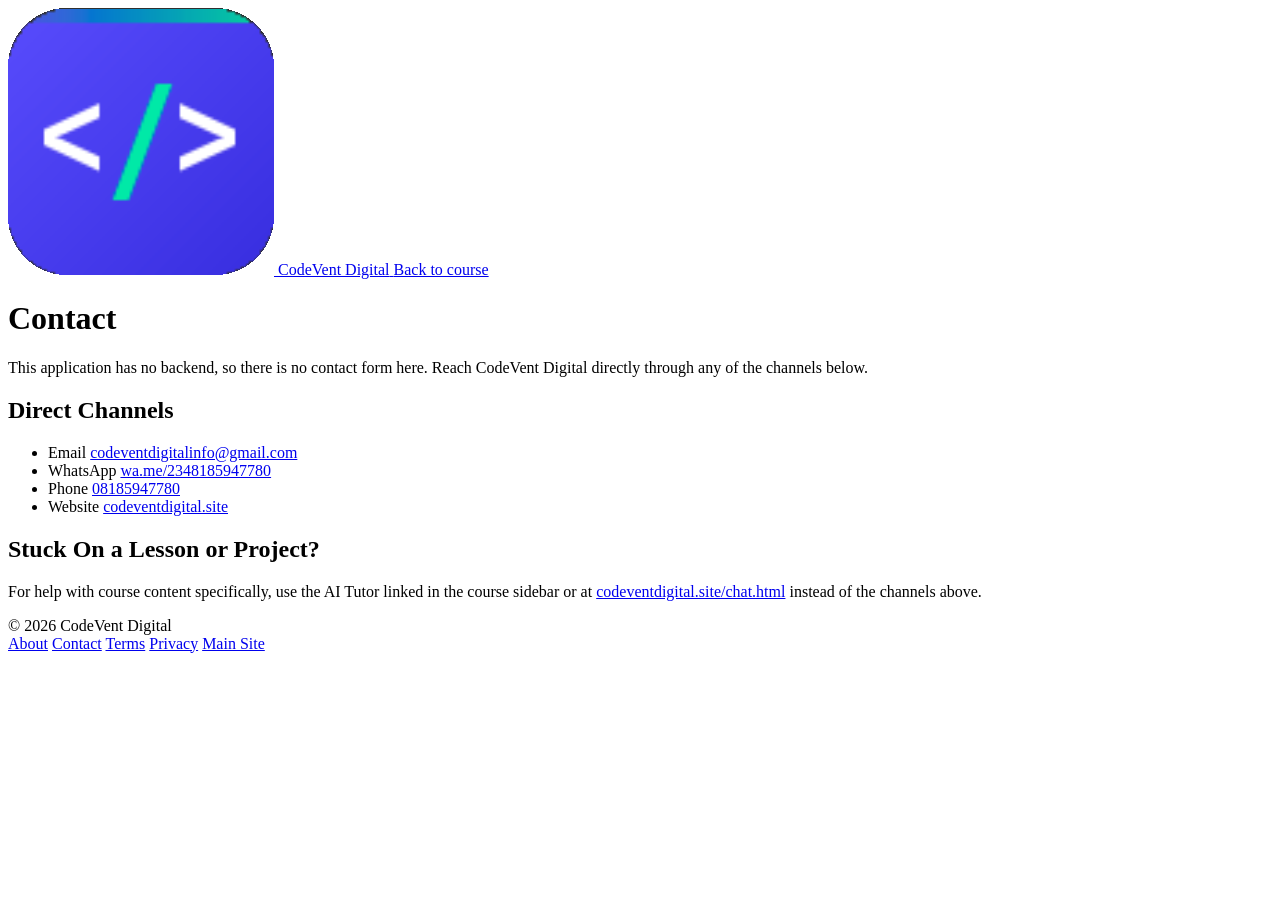
==== contact.html @ 4ef413cb "Add files via upload" ====
<!DOCTYPE html>
<html lang="en">
<head>
<meta charset="UTF-8">
<meta name="viewport" content="width=device-width, initial-scale=1.0">
<title>Contact — CodeVent Machine Learning</title>
<meta name="description" content="Contact CodeVent Digital.">
<link rel="icon" type="image/png" href="codevent-logo.PNG">
<link rel="preconnect" href="https://fonts.googleapis.com">
<link rel="preconnect" href="https://fonts.gstatic.com" crossorigin>
<link href="https://fonts.googleapis.com/css2?family=JetBrains+Mono:wght@400;500;600;700&family=Inter:wght@400;500;600;700;800&display=swap" rel="stylesheet">
<link rel="stylesheet" href="css/styles.css">
<style>body { background: var(--bg); }</style>
</head>
<body>
<header class="static-header">
  <a href="index.html" target="_self" class="static-brand">
    <img src="codevent-logo.PNG" alt="CodeVent Digital logo">
    <span>CodeVent Digital</span>
  </a>
  <a href="index.html" target="_self" class="static-back">Back to course</a>
</header>

<main class="static-wrap">
  <h1>Contact</h1>
  <p>This application has no backend, so there is no contact form here. Reach CodeVent Digital directly through any of the channels below.</p>

  <h2>Direct Channels</h2>
  <ul class="contact-list">
    <li>
      <span class="contact-label">Email</span>
      <a href="mailto:codeventdigitalinfo@gmail.com" target="_self">codeventdigitalinfo@gmail.com</a>
    </li>
    <li>
      <span class="contact-label">WhatsApp</span>
      <a href="https://wa.me/2348185947780" target="_blank">wa.me/2348185947780</a>
    </li>
    <li>
      <span class="contact-label">Phone</span>
      <a href="tel:+2348185947780" target="_self">08185947780</a>
    </li>
    <li>
      <span class="contact-label">Website</span>
      <a href="https://codeventdigital.site" target="_blank">codeventdigital.site</a>
    </li>
  </ul>

  <h2>Stuck On a Lesson or Project?</h2>
  <p>For help with course content specifically, use the AI Tutor linked in the course sidebar or at <a href="https://codeventdigital.site/chat.html" target="_blank">codeventdigital.site/chat.html</a> instead of the channels above.</p>
</main>

<footer class="static-footer">
  <span>&copy; 2026 CodeVent Digital</span>
  <div class="static-footer-links">
    <a href="about.html" target="_self">About</a>
    <a href="contact.html" target="_self">Contact</a>
    <a href="terms.html" target="_self">Terms</a>
    <a href="privacy.html" target="_self">Privacy</a>
    <a href="https://codeventdigital.site" target="_blank">Main Site</a>
  </div>
</footer>
</body>
</html>
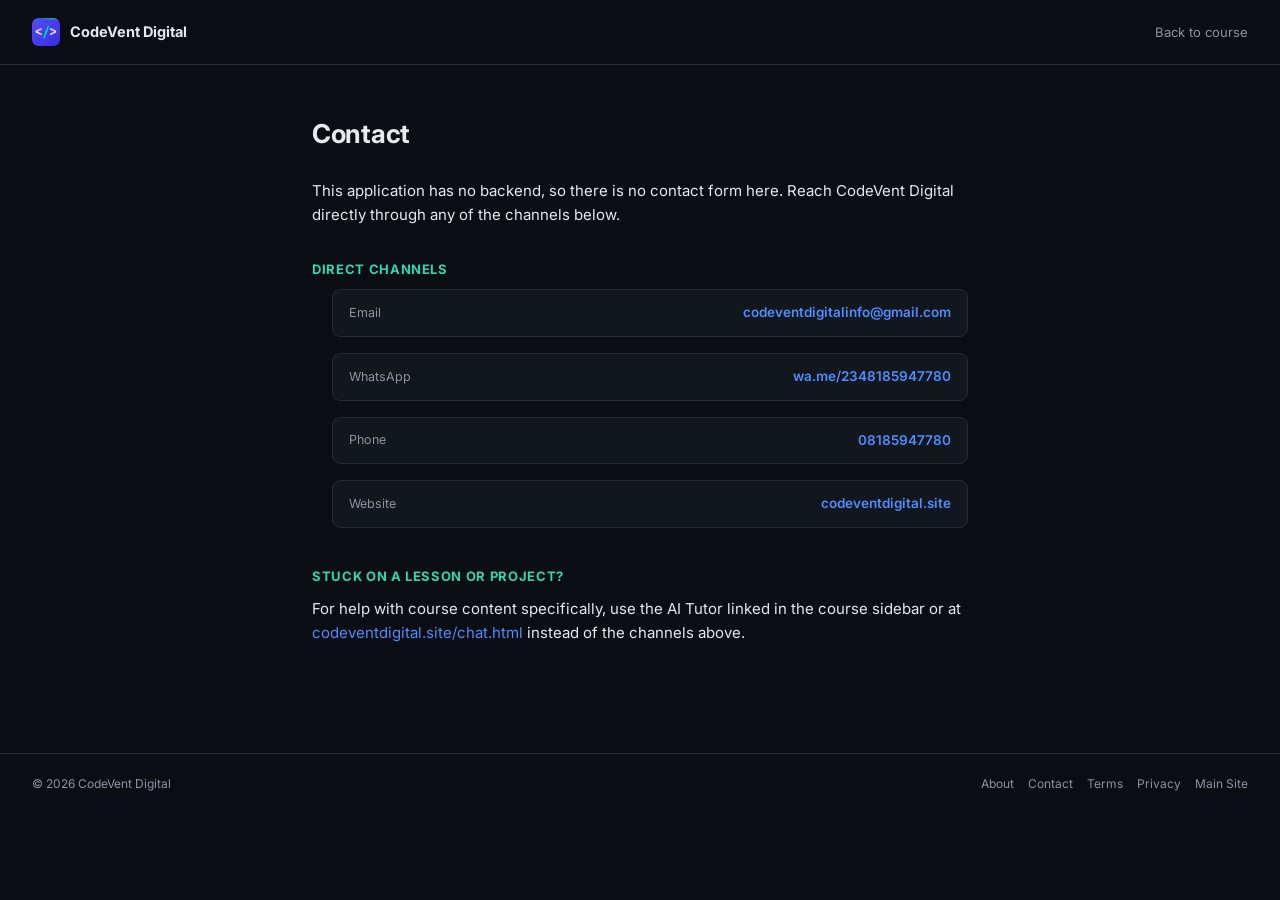
==== commit 9e8afeb5: "Change contact links to target='_blank' Updated email and phone links to open in a new tab." ====
--- a/contact.html
+++ b/contact.html
@@ -29,7 +29,7 @@
   <ul class="contact-list">
     <li>
       <span class="contact-label">Email</span>
-      <a href="mailto:codeventdigitalinfo@gmail.com" target="_self">codeventdigitalinfo@gmail.com</a>
+      <a href="mailto:codeventdigitalinfo@gmail.com" target="_blank">codeventdigitalinfo@gmail.com</a>
     </li>
     <li>
       <span class="contact-label">WhatsApp</span>
@@ -37,7 +37,7 @@
     </li>
     <li>
       <span class="contact-label">Phone</span>
-      <a href="tel:+2348185947780" target="_self">08185947780</a>
+      <a href="tel:+2348185947780" target="_blank">08185947780</a>
     </li>
     <li>
       <span class="contact-label">Website</span>
--- a/css/styles.css
+++ b/css/styles.css
@@ -0,0 +1,732 @@
+/* ============ Tokens ============ */
+:root {
+  --bg: #0a0d12;
+  --surface: #12161d;
+  --surface-2: #171c25;
+  --border: #232a36;
+  --text: #e6e9ee;
+  --muted: #8b93a3;
+  --muted-2: #5c6577;
+  --accent: #4f8cff;
+  --accent-2: #33d6b0;
+  --accent-soft: rgba(79, 140, 255, 0.12);
+  --code-bg: #0d1117;
+  --danger: #ef5b5b;
+  --radius: 8px;
+  --font-body: "Inter", -apple-system, BlinkMacSystemFont, sans-serif;
+  --font-mono: "JetBrains Mono", "SFMono-Regular", Menlo, monospace;
+}
+
+* { box-sizing: border-box; }
+
+html { scroll-behavior: smooth; }
+
+@media (prefers-reduced-motion: reduce) {
+  html { scroll-behavior: auto; }
+  * { transition: none !important; animation: none !important; }
+}
+
+body {
+  margin: 0;
+  background: var(--bg);
+  color: var(--text);
+  font-family: var(--font-body);
+  font-size: 15px;
+  line-height: 1.6;
+}
+
+a { color: var(--accent); text-decoration: none; }
+a:hover { text-decoration: underline; }
+
+button { font-family: inherit; cursor: pointer; }
+
+:focus-visible {
+  outline: 2px solid var(--accent);
+  outline-offset: 2px;
+}
+
+.mono { font-family: var(--font-mono); }
+
+/* ============ App shell ============ */
+#app {
+  display: grid;
+  grid-template-columns: 280px 1fr;
+  min-height: 100vh;
+}
+
+.overlay {
+  display: none;
+}
+
+.sidebar {
+  background: var(--surface);
+  border-right: 1px solid var(--border);
+  height: 100vh;
+  position: sticky;
+  top: 0;
+  overflow-y: auto;
+  padding-bottom: 24px;
+}
+
+.main-col {
+  min-width: 0;
+}
+
+.topbar {
+  display: none;
+  align-items: center;
+  gap: 12px;
+  padding: 14px 16px;
+  border-bottom: 1px solid var(--border);
+  position: sticky;
+  top: 0;
+  background: var(--bg);
+  z-index: 20;
+}
+
+.menu-toggle {
+  background: none;
+  border: 1px solid var(--border);
+  border-radius: 6px;
+  width: 36px;
+  height: 32px;
+  display: flex;
+  flex-direction: column;
+  align-items: center;
+  justify-content: center;
+  gap: 4px;
+}
+.menu-toggle span {
+  width: 16px;
+  height: 2px;
+  background: var(--text);
+  display: block;
+}
+
+.topbar-title {
+  font-family: var(--font-mono);
+  font-size: 13px;
+  color: var(--muted);
+}
+
+.content {
+  max-width: 780px;
+  margin: 0 auto;
+  padding: 48px 32px 96px;
+}
+
+/* ============ Sidebar ============ */
+.sidebar-header {
+  padding: 22px 20px 16px;
+  border-bottom: 1px solid var(--border);
+}
+
+.brand {
+  display: flex;
+  align-items: center;
+  gap: 10px;
+  color: var(--text);
+}
+.brand:hover { text-decoration: none; }
+
+.brand-mark {
+  font-family: var(--font-mono);
+  font-weight: 700;
+  font-size: 16px;
+  background: linear-gradient(135deg, var(--accent), var(--accent-2));
+  -webkit-background-clip: text;
+  background-clip: text;
+  color: transparent;
+}
+
+.brand-mark-img {
+  width: 28px;
+  height: 28px;
+  object-fit: contain;
+  border-radius: 6px;
+  flex-shrink: 0;
+}
+
+.brand-name {
+  font-weight: 700;
+  font-size: 14.5px;
+  letter-spacing: -0.01em;
+}
+
+.brand-course {
+  margin-top: 6px;
+  font-family: var(--font-mono);
+  font-size: 11.5px;
+  color: var(--muted);
+  letter-spacing: 0.02em;
+}
+
+.sidebar-progress {
+  padding: 16px 20px;
+  border-bottom: 1px solid var(--border);
+}
+.sidebar-progress-label {
+  display: flex;
+  justify-content: space-between;
+  font-size: 12px;
+  color: var(--muted);
+  margin-bottom: 8px;
+}
+.sidebar-progress-label .mono { color: var(--accent-2); font-weight: 600; }
+
+.progress-track {
+  height: 5px;
+  background: var(--surface-2);
+  border-radius: 3px;
+  overflow: hidden;
+}
+.progress-fill {
+  height: 100%;
+  background: linear-gradient(90deg, var(--accent), var(--accent-2));
+  border-radius: 3px;
+  transition: width 0.3s ease;
+}
+
+.sidebar-setup-link {
+  display: flex;
+  align-items: center;
+  gap: 10px;
+  margin: 14px 20px;
+  padding: 9px 10px;
+  border: 1px solid var(--border);
+  border-radius: 6px;
+  color: var(--text);
+  font-size: 12.5px;
+  background: var(--surface-2);
+}
+.sidebar-setup-link:hover { border-color: var(--accent); text-decoration: none; }
+.sidebar-setup-icon {
+  font-family: var(--font-mono);
+  font-size: 10px;
+  font-weight: 700;
+  color: #fff;
+  background: linear-gradient(135deg, var(--accent), var(--accent-2));
+  padding: 3px 6px;
+  border-radius: 4px;
+  flex-shrink: 0;
+}
+
+.sidebar-footer {
+  display: flex;
+  flex-wrap: wrap;
+  gap: 4px 14px;
+  padding: 16px 20px 8px;
+  border-top: 1px solid var(--border);
+}
+.sidebar-footer a {
+  color: var(--muted);
+  font-size: 12px;
+}
+.sidebar-footer a:hover { color: var(--text); }
+
+.nav-modules { padding: 8px 0; }
+
+.nav-module { border-bottom: 1px solid transparent; }
+
+.nav-module-toggle {
+  width: 100%;
+  display: flex;
+  align-items: center;
+  gap: 10px;
+  background: none;
+  border: none;
+  color: var(--text);
+  padding: 10px 20px;
+  text-align: left;
+  font-size: 13px;
+  font-weight: 600;
+}
+.nav-module-toggle:hover { background: var(--surface-2); }
+
+.nav-module-index {
+  font-family: var(--font-mono);
+  font-size: 11px;
+  color: var(--muted-2);
+}
+
+.nav-module-title { flex: 1; }
+
+.nav-module-count {
+  font-family: var(--font-mono);
+  font-size: 10.5px;
+  color: var(--muted);
+}
+
+.nav-module-items {
+  display: none;
+  flex-direction: column;
+  padding: 2px 0 6px;
+}
+.nav-module.open .nav-module-items { display: flex; }
+
+.nav-item {
+  display: flex;
+  align-items: center;
+  gap: 10px;
+  padding: 7px 20px 7px 40px;
+  color: var(--muted);
+  font-size: 13px;
+  border-left: 2px solid transparent;
+}
+.nav-item:hover { color: var(--text); text-decoration: none; background: var(--surface-2); }
+.nav-item.active {
+  color: var(--text);
+  border-left-color: var(--accent);
+  background: var(--accent-soft);
+}
+.nav-item-mark {
+  width: 12px;
+  color: var(--accent-2);
+  font-size: 11px;
+  flex-shrink: 0;
+}
+.nav-item-project .nav-item-title::before {
+  content: "";
+}
+.nav-item-project { font-style: normal; }
+
+/* ============ Dashboard ============ */
+.dashboard-head h1 {
+  font-size: 30px;
+  margin: 0 0 8px;
+  letter-spacing: -0.02em;
+}
+.dashboard-tagline {
+  color: var(--muted);
+  font-size: 15px;
+  margin: 0 0 32px;
+  max-width: 60ch;
+}
+
+.dashboard-stats {
+  display: grid;
+  grid-template-columns: repeat(3, 1fr);
+  gap: 16px;
+  margin-bottom: 40px;
+}
+
+.stat-card {
+  background: var(--surface);
+  border: 1px solid var(--border);
+  border-radius: var(--radius);
+  padding: 18px;
+}
+.stat-label {
+  font-size: 11.5px;
+  text-transform: uppercase;
+  letter-spacing: 0.04em;
+  color: var(--muted);
+  margin-bottom: 8px;
+}
+.stat-value {
+  font-size: 26px;
+  font-weight: 700;
+  margin-bottom: 10px;
+}
+.stat-value-small {
+  font-size: 15px;
+  font-weight: 600;
+  margin-bottom: 12px;
+  min-height: 20px;
+}
+
+.continue-btn {
+  display: inline-block;
+  background: var(--accent);
+  color: #fff;
+  padding: 8px 14px;
+  border-radius: 6px;
+  font-size: 13px;
+  font-weight: 600;
+}
+.continue-btn:hover { background: #3f7bef; text-decoration: none; }
+
+.section-heading {
+  font-size: 13px;
+  text-transform: uppercase;
+  letter-spacing: 0.05em;
+  color: var(--muted);
+  margin: 0 0 16px;
+}
+
+.module-grid {
+  display: grid;
+  grid-template-columns: repeat(3, 1fr);
+  gap: 16px;
+}
+
+.module-card {
+  display: block;
+  background: var(--surface);
+  border: 1px solid var(--border);
+  border-radius: var(--radius);
+  padding: 18px;
+  color: var(--text);
+  transition: border-color 0.15s ease, transform 0.15s ease;
+}
+.module-card:hover {
+  border-color: var(--accent);
+  transform: translateY(-2px);
+  text-decoration: none;
+}
+.module-card-top {
+  display: flex;
+  justify-content: space-between;
+  color: var(--muted);
+  font-size: 12px;
+  margin-bottom: 10px;
+}
+.module-card h3 { margin: 0 0 6px; font-size: 16px; }
+.module-card p { margin: 0; color: var(--muted); font-size: 13px; line-height: 1.5; }
+
+/* ============ Lesson / Project content ============ */
+.crumb {
+  font-size: 12.5px;
+  color: var(--muted);
+  margin-bottom: 14px;
+}
+.crumb a { color: var(--muted); }
+.crumb span { margin: 0 4px; }
+
+.project-tag {
+  display: inline-block;
+  font-family: var(--font-mono);
+  font-size: 11px;
+  color: var(--accent-2);
+  border: 1px solid var(--border);
+  padding: 3px 8px;
+  border-radius: 4px;
+  margin-bottom: 10px;
+}
+
+.lesson-title {
+  font-size: 26px;
+  margin: 0 0 28px;
+  letter-spacing: -0.01em;
+}
+
+.lesson-section { margin-bottom: 28px; }
+.lesson-section h2 {
+  font-size: 13px;
+  text-transform: uppercase;
+  letter-spacing: 0.05em;
+  color: var(--accent-2);
+  margin: 0 0 10px;
+}
+.lesson-section p { margin: 0 0 4px; color: var(--text); }
+
+.plain-list, .checklist {
+  margin: 0;
+  padding-left: 20px;
+}
+.plain-list li, .checklist li {
+  margin-bottom: 6px;
+  color: var(--text);
+}
+.checklist { list-style: none; padding-left: 0; }
+.checklist li label {
+  display: flex;
+  align-items: flex-start;
+  gap: 10px;
+  cursor: pointer;
+}
+.checklist input { margin-top: 4px; }
+
+/* ============ Code blocks ============ */
+.code-group { display: flex; flex-direction: column; gap: 12px; }
+
+
+.code-block {
+  border: 1px solid var(--border);
+  border-radius: var(--radius);
+  overflow: hidden;
+  background: var(--code-bg);
+}
+.code-block-bar {
+  display: flex;
+  align-items: center;
+  justify-content: space-between;
+  padding: 8px 12px;
+  border-bottom: 1px solid var(--border);
+  background: var(--surface-2);
+}
+.code-lang {
+  font-family: var(--font-mono);
+  font-size: 11px;
+  color: var(--muted);
+  letter-spacing: 0.05em;
+}
+.copy-btn {
+  background: none;
+  border: 1px solid var(--border);
+  color: var(--muted);
+  font-size: 11px;
+  padding: 4px 9px;
+  border-radius: 4px;
+}
+.copy-btn:hover { color: var(--text); border-color: var(--muted); }
+
+.code-block pre {
+  margin: 0;
+  padding: 14px 16px;
+  overflow-x: auto;
+}
+.code-block code {
+  font-family: var(--font-mono);
+  font-size: 13px;
+  line-height: 1.6;
+  color: #d5dae3;
+  white-space: pre;
+}
+
+.run-note {
+  border-left: 3px solid var(--accent-2);
+  background: var(--surface);
+  padding: 10px 14px;
+  font-size: 13px;
+  color: var(--muted);
+  border-radius: 0 6px 6px 0;
+}
+.run-note strong { color: var(--accent-2); font-weight: 600; }
+
+/* ============ Python setup banner + page ============ */
+.setup-banner {
+  border: 1px solid var(--border);
+  border-left: 3px solid var(--accent);
+  border-radius: var(--radius);
+  padding: 16px 18px;
+  margin-bottom: 28px;
+  display: flex;
+  justify-content: space-between;
+  align-items: center;
+  gap: 16px;
+  flex-wrap: wrap;
+}
+.setup-banner p { margin: 0; font-size: 13.5px; color: var(--text); }
+.setup-banner-actions { display: flex; gap: 10px; flex-shrink: 0; }
+.setup-banner-link {
+  background: var(--accent);
+  color: #fff;
+  padding: 7px 13px;
+  border-radius: 6px;
+  font-size: 12.5px;
+  font-weight: 600;
+}
+.setup-banner-link:hover { background: #3f7bef; text-decoration: none; }
+.setup-banner-dismiss {
+  background: none;
+  border: 1px solid var(--border);
+  color: var(--muted);
+  padding: 7px 13px;
+  border-radius: 6px;
+  font-size: 12.5px;
+}
+.setup-banner-dismiss:hover { color: var(--text); }
+
+.env-grid {
+  display: grid;
+  grid-template-columns: repeat(2, 1fr);
+  gap: 14px;
+  margin: 16px 0 8px;
+}
+.env-card {
+  border: 1px solid var(--border);
+  border-radius: var(--radius);
+  padding: 16px;
+  background: var(--surface);
+}
+.env-card h3 { margin: 0 0 8px; font-size: 14px; }
+.env-card p { margin: 0; color: var(--muted); font-size: 13px; }
+
+/* ============ Practice ============ */
+.practice-box {
+  border: 1px solid var(--border);
+  border-left: 3px solid var(--accent);
+  border-radius: var(--radius);
+  padding: 16px 18px;
+  background: var(--surface);
+}
+.practice-label {
+  font-family: var(--font-mono);
+  font-size: 11px;
+  text-transform: uppercase;
+  letter-spacing: 0.05em;
+  color: var(--accent);
+  margin-bottom: 8px;
+}
+.practice-task { margin: 0 0 14px; }
+.practice-actions { display: flex; gap: 10px; margin-bottom: 4px; }
+
+.reveal-btn {
+  background: var(--surface-2);
+  border: 1px solid var(--border);
+  color: var(--text);
+  font-size: 12.5px;
+  padding: 7px 12px;
+  border-radius: 6px;
+}
+.reveal-btn:hover { border-color: var(--accent); }
+
+.reveal-panel { margin-top: 14px; }
+.reveal-panel.hidden { display: none; }
+.reveal-label {
+  font-size: 11px;
+  text-transform: uppercase;
+  color: var(--muted);
+  margin-bottom: 6px;
+  letter-spacing: 0.04em;
+}
+
+/* ============ Lesson footer / nav ============ */
+.lesson-footer {
+  margin-top: 40px;
+  padding-top: 24px;
+  border-top: 1px solid var(--border);
+}
+
+.complete-btn {
+  background: var(--accent);
+  color: #fff;
+  border: none;
+  padding: 10px 18px;
+  border-radius: 6px;
+  font-size: 13.5px;
+  font-weight: 600;
+  margin-bottom: 20px;
+}
+.complete-btn:hover { background: #3f7bef; }
+.complete-btn.done {
+  background: var(--surface-2);
+  color: var(--accent-2);
+  border: 1px solid var(--accent-2);
+}
+
+.prev-next {
+  display: flex;
+  justify-content: space-between;
+  gap: 16px;
+  font-size: 13px;
+}
+.pn-link {
+  color: var(--muted);
+  max-width: 48%;
+}
+.pn-next { text-align: right; margin-left: auto; }
+
+/* ============ Static pages (about / contact / terms / privacy) ============ */
+.static-header {
+  display: flex;
+  align-items: center;
+  justify-content: space-between;
+  gap: 16px;
+  padding: 18px 32px;
+  border-bottom: 1px solid var(--border);
+  flex-wrap: wrap;
+}
+.static-brand {
+  display: flex;
+  align-items: center;
+  gap: 10px;
+  color: var(--text);
+}
+.static-brand:hover { text-decoration: none; }
+.static-brand img { width: 28px; height: 28px; object-fit: contain; border-radius: 6px; }
+.static-brand span { font-weight: 700; font-size: 14.5px; }
+.static-back { font-size: 13px; color: var(--muted); }
+
+.static-wrap {
+  max-width: 720px;
+  margin: 0 auto;
+  padding: 48px 32px 96px;
+}
+.static-wrap h1 { font-size: 26px; margin: 0 0 24px; letter-spacing: -0.01em; }
+.static-wrap h2 {
+  font-size: 13px;
+  text-transform: uppercase;
+  letter-spacing: 0.05em;
+  color: var(--accent-2);
+  margin: 32px 0 10px;
+}
+.static-wrap p { margin: 0 0 12px; color: var(--text); }
+.static-wrap ul { margin: 0 0 12px; padding-left: 20px; color: var(--text); }
+.static-wrap li { margin-bottom: 6px; }
+.static-wrap a { color: var(--accent); }
+
+.contact-list {
+  list-style: none;
+  padding: 0;
+  display: flex;
+  flex-direction: column;
+  gap: 10px;
+}
+.contact-list li {
+  border: 1px solid var(--border);
+  border-radius: var(--radius);
+  padding: 12px 16px;
+  display: flex;
+  justify-content: space-between;
+  align-items: center;
+  gap: 12px;
+  background: var(--surface);
+}
+.contact-label { color: var(--muted); font-size: 12.5px; }
+.contact-list a { font-size: 13.5px; font-weight: 600; }
+
+.static-footer {
+  border-top: 1px solid var(--border);
+  padding: 20px 32px;
+  display: flex;
+  flex-wrap: wrap;
+  gap: 6px 16px;
+  justify-content: space-between;
+  color: var(--muted);
+  font-size: 12px;
+}
+.static-footer a { color: var(--muted); }
+.static-footer a:hover { color: var(--text); }
+.static-footer-links { display: flex; gap: 14px; flex-wrap: wrap; }
+
+/* ============ Responsive ============ */
+@media (max-width: 900px) {
+  .dashboard-stats { grid-template-columns: 1fr; }
+  .module-grid { grid-template-columns: repeat(2, 1fr); }
+}
+
+@media (max-width: 768px) {
+  #app { grid-template-columns: 1fr; }
+  .topbar { display: flex; }
+
+  .sidebar {
+    position: fixed;
+    left: 0;
+    top: 0;
+    width: 280px;
+    z-index: 40;
+    transform: translateX(-100%);
+    transition: transform 0.2s ease;
+  }
+  #app.sidebar-open .sidebar { transform: translateX(0); }
+
+  .overlay {
+    display: none;
+    position: fixed;
+    inset: 0;
+    background: rgba(0, 0, 0, 0.5);
+    z-index: 30;
+  }
+  #app.sidebar-open .overlay { display: block; }
+
+  .content { padding: 28px 18px 72px; }
+  .module-grid { grid-template-columns: 1fr; }
+}
+
+@media (max-width: 480px) {
+  .lesson-title { font-size: 22px; }
+  .prev-next { flex-direction: column; }
+  .pn-next { text-align: left; }
+}
